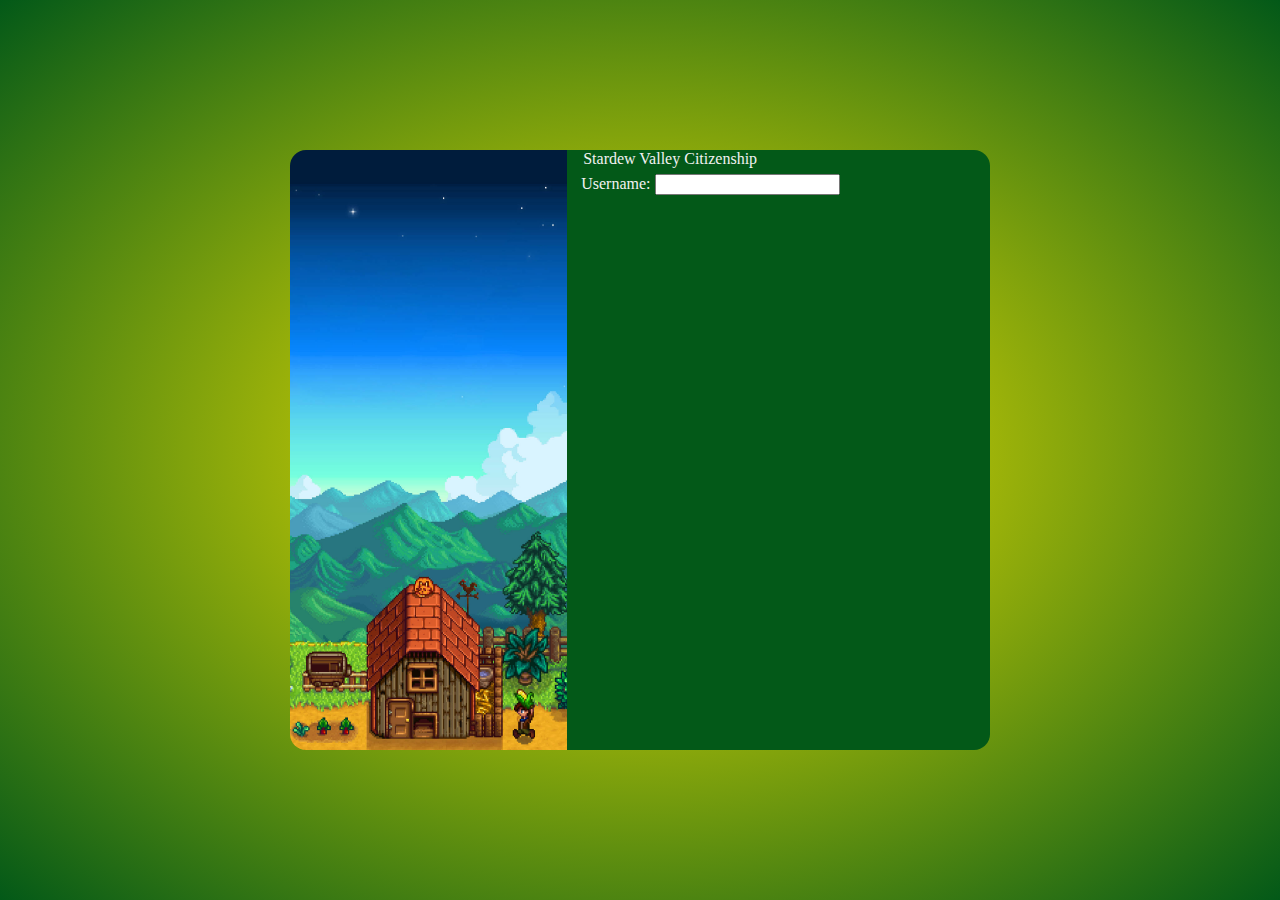
==== index.html @ 0934c961 "style: :lipstick: Background gradient, form design" ====
<!DOCTYPE html>
<html lang="en">
  <head>
    <meta charset="UTF-8" />
    <meta name="viewport" content="width=device-width, initial-scale=1.0" />

    <!-- <link rel="stylesheet" href="normalize.css" /> -->
    <link rel="stylesheet" href="styles.css" />
    <title>Sign Up!</title>
  </head>
  <body>
    <div class="form-container">
      <img src="./img/stardew.jpg" alt="" />
      <form action="" id="signup-form" method="post">
        <fieldset>
          <legend>Stardew Valley Citizenship</legend>
          <label for="username">Username: </label>
          <input type="text" name="username" id="" />
        </fieldset>
      </form>
    </div>
  </body>
</html>
---- styles.css ----
/* RESETS */

body {
  margin: 0;
  height: 100vh;
}

fieldset {
  border: none;
}

/* ---- */

:root {
  --font-size: 16px;
  --font-color: #f2f2f2;

  --primary-color: #ffec00;
  --secondary-color: #f2cb05;
  --tertiary-color: #b9bf04;
  --form-color: #035918;
  --form-color1: #02731e;
}

html {
  font-size: var(--font-size);
  color: var(--font-color);
}

body {
  display: flex;
  align-items: center;
  justify-content: center;

  background: radial-gradient(
    ellipse at center,
    var(--primary-color),
    var(--form-color)
  );
}

.form-container {
  display: flex;
  overflow: clip;

  height: 600px;
  width: 700px;
  border-radius: 1rem;
}

.form-container img {
  height: 100%;
}

.form-container > form {
  width: 100%;
  background-color: var(--form-color);
}
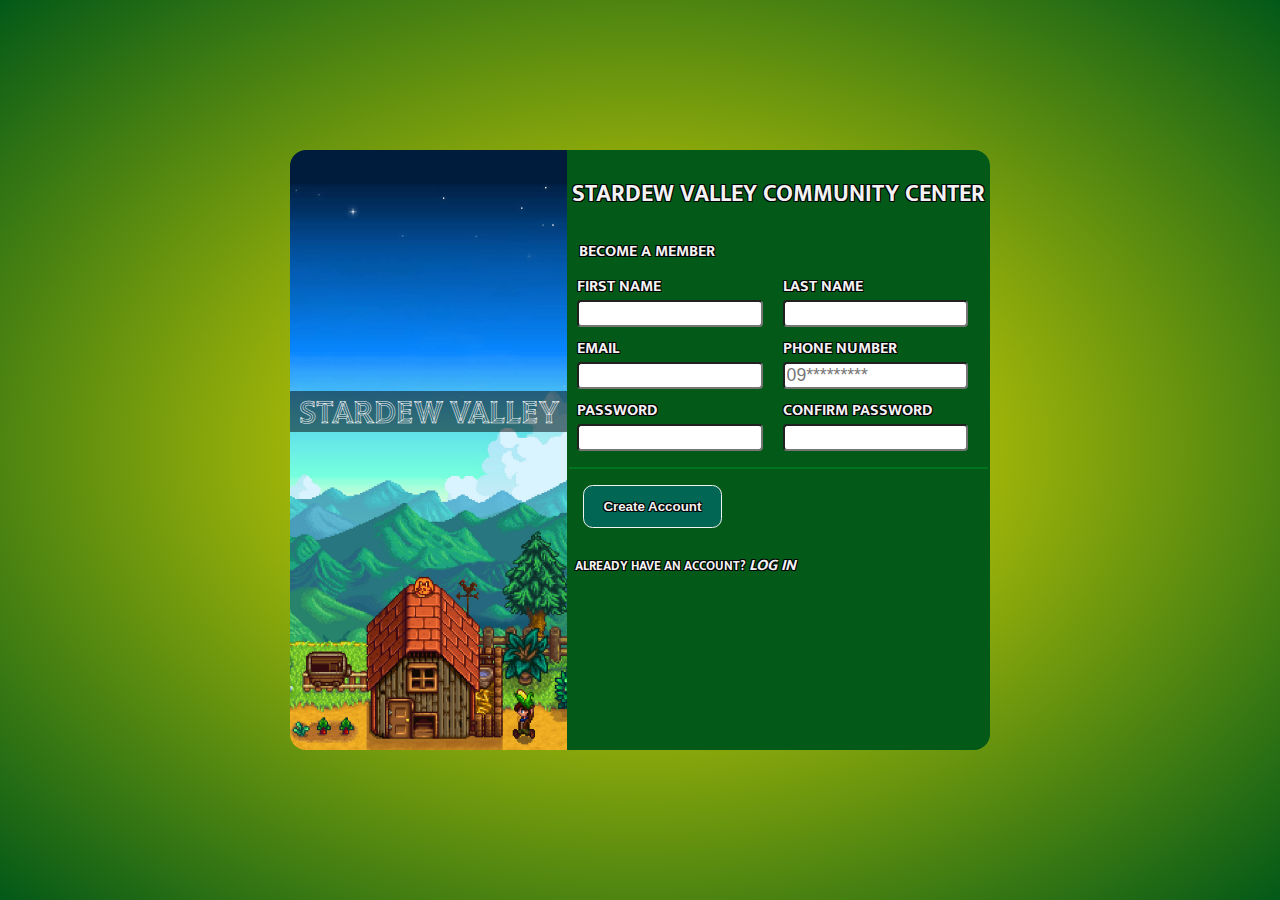
==== commit d5c4593c: "feat: :sparkles: Input validation, password validation, submit button, UI improvements" ====
--- a/index.html
+++ b/index.html
@@ -6,17 +6,65 @@
 
     <!-- <link rel="stylesheet" href="normalize.css" /> -->
     <link rel="stylesheet" href="styles.css" />
+    <style>
+      @import url("https://fonts.googleapis.com/css2?family=Mukta&family=Tilt+Prism&display=swap");
+    </style>
+
+    <script src="script.js" async defer></script>
     <title>Sign Up!</title>
   </head>
   <body>
     <div class="form-container">
-      <img src="./img/stardew.jpg" alt="" />
+      <div>
+        <img src="./img/stardew.jpg" alt="" />
+        <p class="banner-title">STARDEW VALLEY</p>
+      </div>
       <form action="" id="signup-form" method="post">
+        <p>Stardew Valley Community Center</p>
         <fieldset>
-          <legend>Stardew Valley Citizenship</legend>
-          <label for="username">Username: </label>
-          <input type="text" name="username" id="" />
+          <legend>Become a member</legend>
+          <span>
+            <label for="fName">First Name </label>
+            <input type="text" name="fName" id="fName" />
+          </span>
+
+          <span>
+            <label for="lName">Last Name </label>
+            <input type="text" name="lName" id="lName" />
+          </span>
+
+          <span>
+            <label for="email">Email </label>
+            <input type="email" name="email" id="email" />
+          </span>
+
+          <span>
+            <label for="phone_number">Phone Number </label>
+            <input
+              type="tel"
+              name="phone_number"
+              id="phone_number"
+              pattern="^(09\d{2}\d{3}\d{4})$"
+              placeholder="09*********"
+            />
+          </span>
+
+          <span>
+            <label for="password">Password </label>
+            <input type="password" name="password" id="password" />
+          </span>
+
+          <span>
+            <label for="password_confirm">Confirm Password </label>
+            <input
+              type="password"
+              name="password_confirm"
+              id="password_confirm"
+            />
+          </span>
         </fieldset>
+        <button class="create-account-btn" type="submit">Create Account</button>
+        <p>Already have an account? <a href="">Log In</a></p>
       </form>
     </div>
   </body>
--- a/styles.css
+++ b/styles.css
@@ -20,11 +20,15 @@
   --tertiary-color: #b9bf04;
   --form-color: #035918;
   --form-color1: #02731e;
+
+  --default-font: "Mukta";
 }
 
 html {
   font-size: var(--font-size);
   color: var(--font-color);
+  font-family: "Mukta", system-ui, "Segoe UI", Roboto, Helvetica, Arial,
+    sans-serif, "Apple Color Emoji", "Segoe UI Emoji", "Segoe UI Symbol";
 }
 
 body {
@@ -42,17 +46,89 @@
 .form-container {
   display: flex;
   overflow: clip;
-
   height: 600px;
   width: 700px;
   border-radius: 1rem;
 }
 
+/* .form-container div:first-child {
+  posi
+} */
+
 .form-container img {
   height: 100%;
+}
+
+.form-container .banner-title {
+  font-family: "Tilt Prism", "Mukta", system-ui, "Segoe UI", Roboto, Helvetica,
+    Arial, sans-serif, "Apple Color Emoji", "Segoe UI Emoji", "Segoe UI Symbol";
+  background-color: rgba(0, 0, 0, 0.5);
+  position: relative;
+  top: calc(-800px / 2);
+  text-align: center;
+  font-size: 2rem;
 }
 
 .form-container > form {
   width: 100%;
   background-color: var(--form-color);
+  text-transform: uppercase;
+  font-weight: bold;
+  text-shadow: -1px -1px 0 black, 1px -1px 0 black, -1px 1px 0 black,
+    1px 1px 0 black;
 }
+
+.form-container input {
+  font-size: 1.1rem;
+  height: auto;
+  width: 90%;
+  border-radius: 4px;
+  display: block;
+}
+
+.form-container input:invalid {
+  border: 1px solid red;
+}
+
+#signup-form p:first-child {
+  text-align: center;
+  font-size: 1.5rem;
+}
+
+#signup-form fieldset:first-of-type {
+  padding: 8px 8px 1rem 8px;
+  display: grid;
+  grid-template-columns: 1fr 1fr;
+  grid-template-rows: 1fr 1fr 1fr;
+  grid-gap: 8px;
+  border-bottom: 2px solid var(--form-color1);
+}
+
+.create-account-btn {
+  padding: 0.8rem 1.2rem;
+  background-color: #026654;
+  color: var(--font-color);
+  text-shadow: -1px -1px 0 black, 1px -1px 0 black, -1px 1px 0 black,
+    1px 1px 0 black;
+  border-radius: 0.6rem;
+  border: 1px solid var(--font-color);
+  margin: 1rem;
+  font-weight: bold;
+}
+
+.create-account-btn:hover {
+  background-color: darkred;
+  cursor: pointer;
+}
+
+#signup-form p:last-child {
+  margin: 8px;
+  font-size: 0.8rem;
+}
+
+#signup-form p:last-child a {
+  text-decoration: none;
+  color: inherit;
+  font-style: italic;
+  font-size: 1rem;
+}
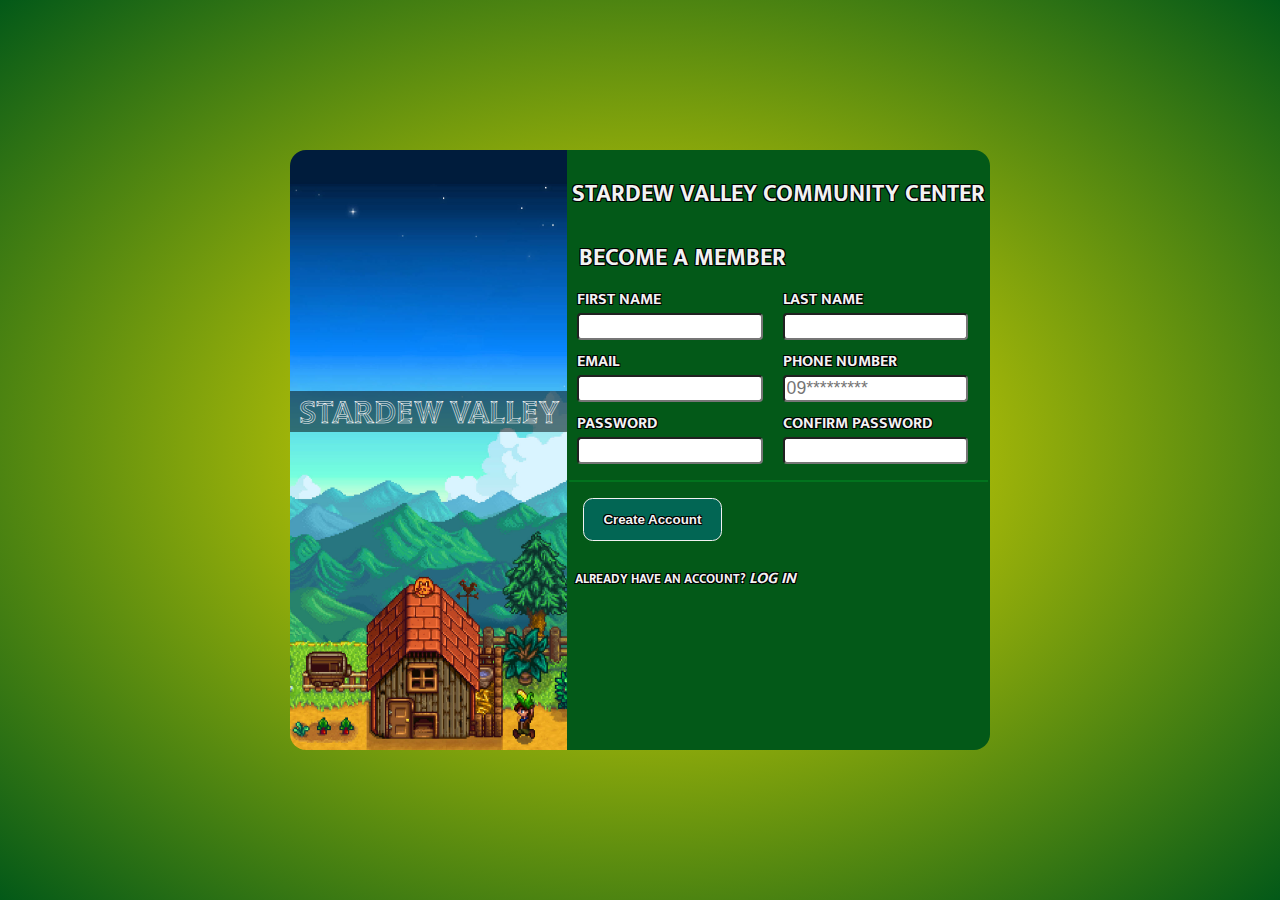
==== commit 5cd24c8d: "feat: :sparkles: Password and Confirm Password Validation Bug fix" ====
--- a/index.html
+++ b/index.html
@@ -19,7 +19,7 @@
         <img src="./img/stardew.jpg" alt="" />
         <p class="banner-title">STARDEW VALLEY</p>
       </div>
-      <form action="" id="signup-form" method="post">
+      <form action="omsim.html" id="signup-form">
         <p>Stardew Valley Community Center</p>
         <fieldset>
           <legend>Become a member</legend>
--- a/styles.css
+++ b/styles.css
@@ -104,6 +104,10 @@
   border-bottom: 2px solid var(--form-color1);
 }
 
+#signup-form fieldset legend {
+  font-size: 1.5rem;
+}
+
 .create-account-btn {
   padding: 0.8rem 1.2rem;
   background-color: #026654;
@@ -132,3 +136,11 @@
   font-style: italic;
   font-size: 1rem;
 }
+
+/* Display warning text below password input */
+form span p.invalid-password {
+  font-size: 0.5rem !important;
+  position: absolute;
+  margin: 0 !important;
+  padding: 2px 0 0 0 !important;
+}
